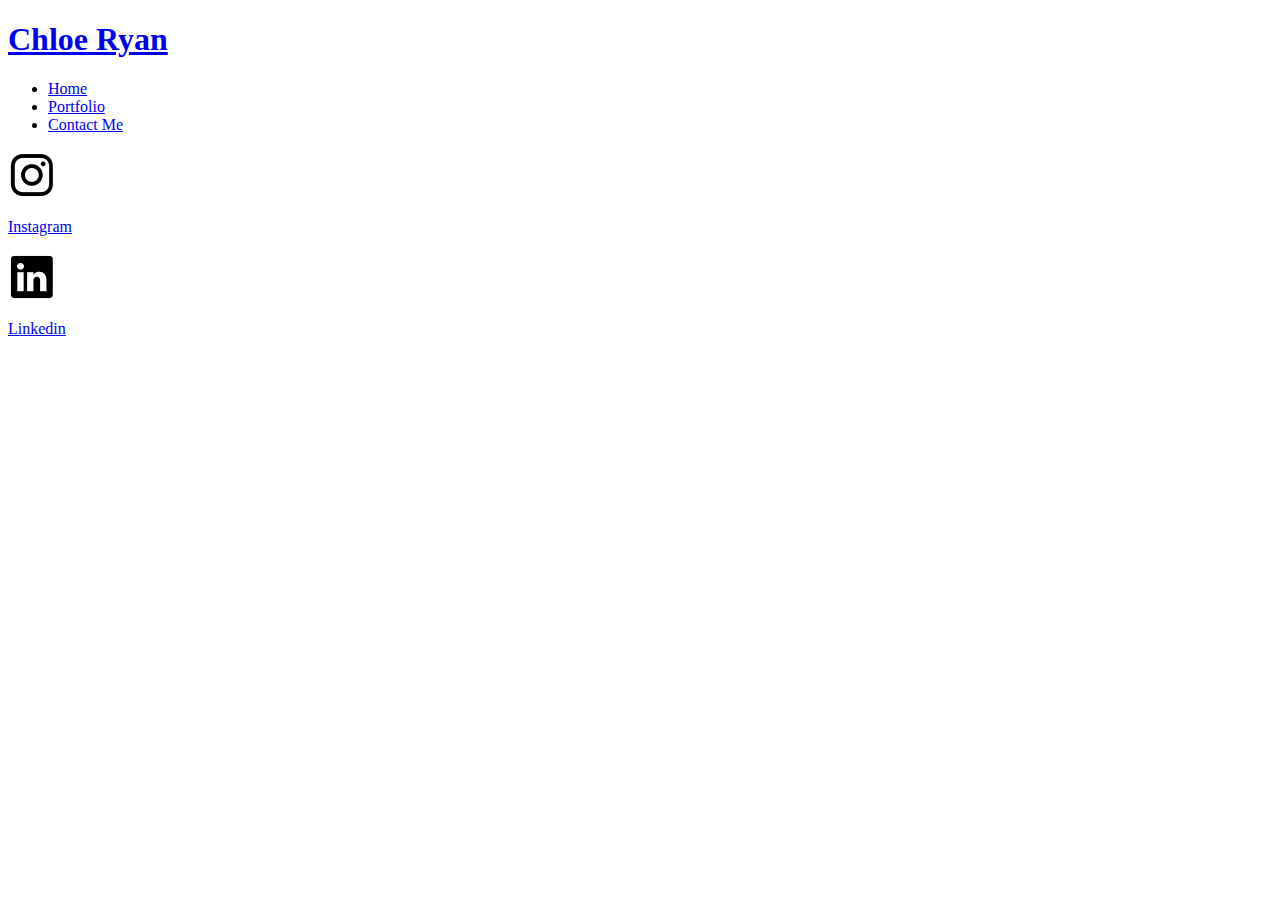
==== contact.html @ 8256667f "changes to file structure" ====
<!DOCTYPE html>
<html>
    <head>

    </head>
    <body>
        <div class="header" id="contact_header">
            <h1 class="headerItem" id="contact_title">
                <a href="index.html">Chloe Ryan</a>              
            </h1>

            <div class="headerItem" id="index_navBar">
                <ul class="navBarContents" id="index_navBarContents">
                    <li class="navBarItem">
                        <a href="index.html">Home</a>
                    </li>
                    <li class="navBarItem">
                        <a href="portfolio.html">Portfolio</a>
                    </li>
                    <li class="navBarItem"> 
                        <a href="contact.html">Contact Me</a>
                    </li>
                </ul>
            </div>
        </div>

        <div class="footer" id="contact_footer">
            <a class="instagramLogo" href="https://www.instagram.com" target="_blank">
                <img class="instagramLogoImage" id="contact_instagramLogoImage" src="./assets/images/Other Images/instagram48.png">
                <p>Instagram</p>
            </a>
            <a class="linkedinLogo" href="https://linkedin.com" target="_blank">
                <img class="linkedinLogoImage" id="contact_linkedinLogoImage" src="./assets/images/Other Images/linkedin48.png">
                <p>Linkedin</p>
            </a>
        </div>
    </body>
</html>
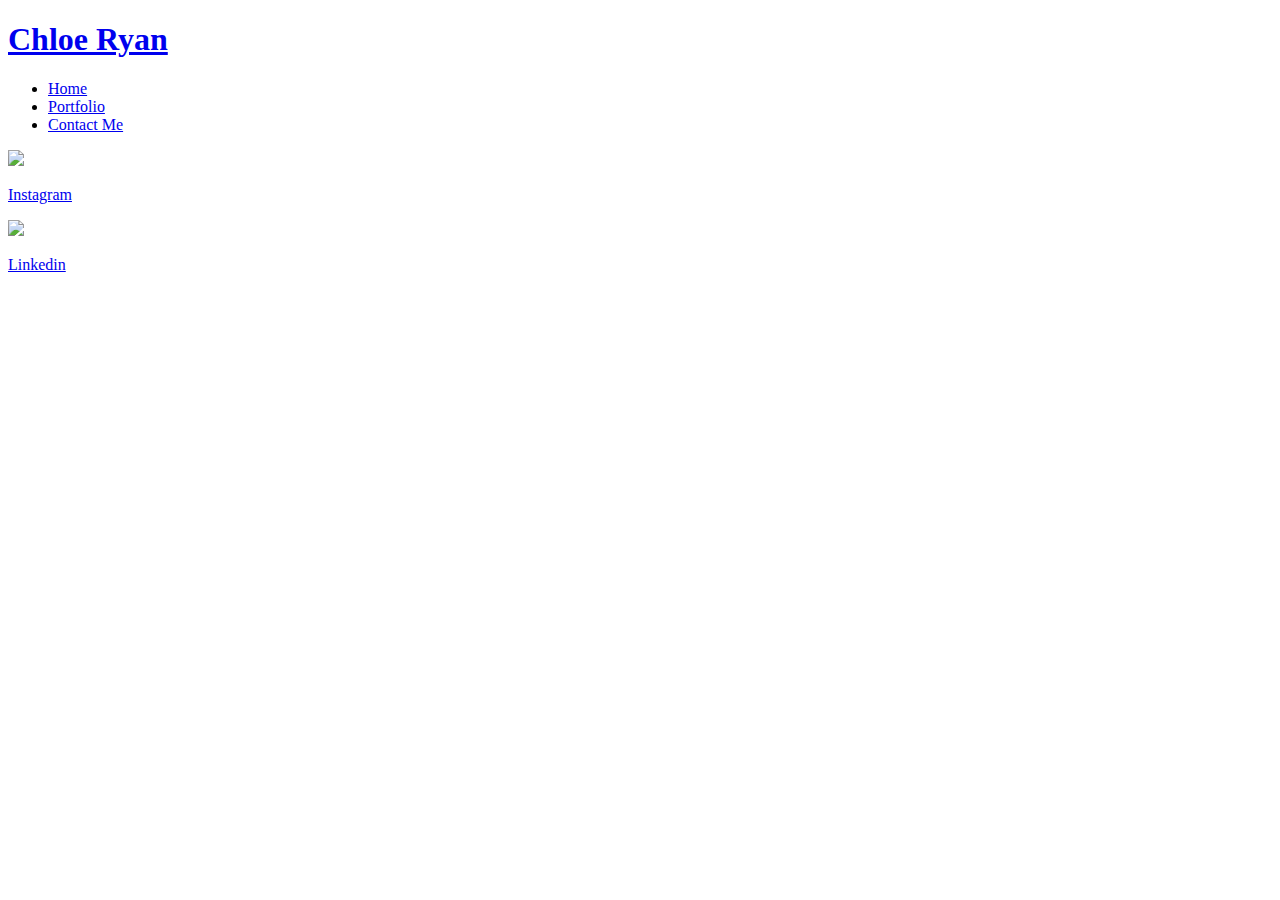
==== commit eb8840f1: "small updates and changes" ====
--- a/contact.html
+++ b/contact.html
@@ -24,6 +24,11 @@
             </div>
         </div>
 
+        <div class="mainContentWindow" id="mainContentWindow_contact">
+            
+        </div>
+
+
         <div class="footer" id="contact_footer">
             <a class="instagramLogo" href="https://www.instagram.com" target="_blank">
                 <img class="instagramLogoImage" id="contact_instagramLogoImage" src="./assets/images/Other Images/instagram48.png">
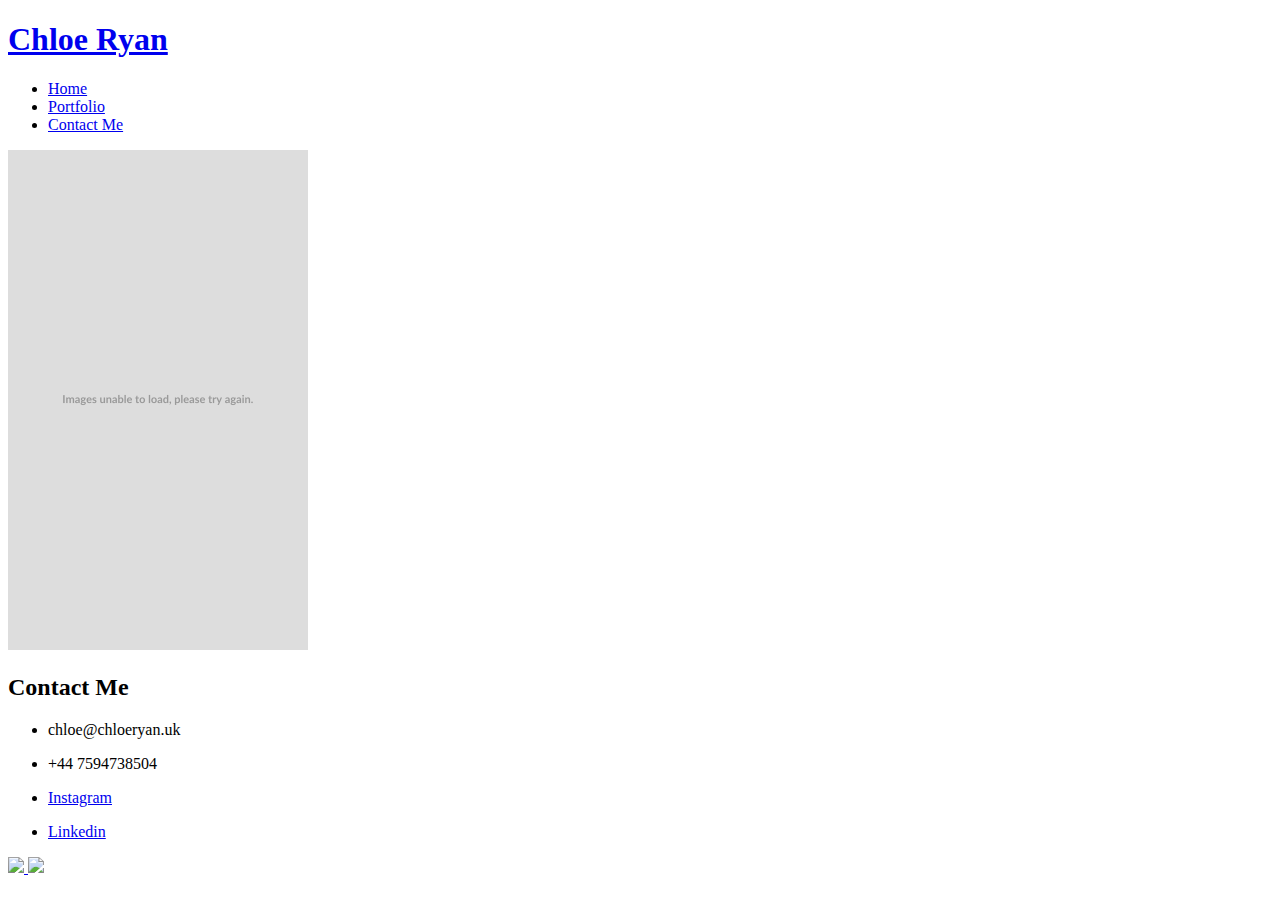
==== commit 60302f73: "updated to include content" ====
--- a/contact.html
+++ b/contact.html
@@ -25,18 +25,45 @@
         </div>
 
         <div class="mainContentWindow" id="mainContentWindow_contact">
-            
+            <div class="contactImageDiv">
+                <img class="contantImage" src="./assets/images/Other Images/placeholder300x500.png">    
+            </div>
+            <div class="contactInfoDiv">
+                <div class="contactInfoHeader">
+                    <h2>Contact Me</h2>
+                </div>
+                <div class="contactInfoContent">
+                    <ul>
+                        <li>
+                            <p>chloe@chloeryan.uk</p>
+                        </li>
+                        <li>
+                            <p>+44 7594738504</p>
+                        </li>
+                        <li>
+                            <p>
+                                <a href="https://instagram.com">Instagram</a>
+                            </p>
+                        </li>
+                        <li>
+                            <p>
+                                <a href="https://linkedin.com">Linkedin</a>
+                            </p>
+                        </li>
+                    </ul>
+                </div>
+
+
+            </div>
         </div>
 
 
         <div class="footer" id="contact_footer">
             <a class="instagramLogo" href="https://www.instagram.com" target="_blank">
                 <img class="instagramLogoImage" id="contact_instagramLogoImage" src="./assets/images/Other Images/instagram48.png">
-                <p>Instagram</p>
             </a>
             <a class="linkedinLogo" href="https://linkedin.com" target="_blank">
                 <img class="linkedinLogoImage" id="contact_linkedinLogoImage" src="./assets/images/Other Images/linkedin48.png">
-                <p>Linkedin</p>
             </a>
         </div>
     </body>
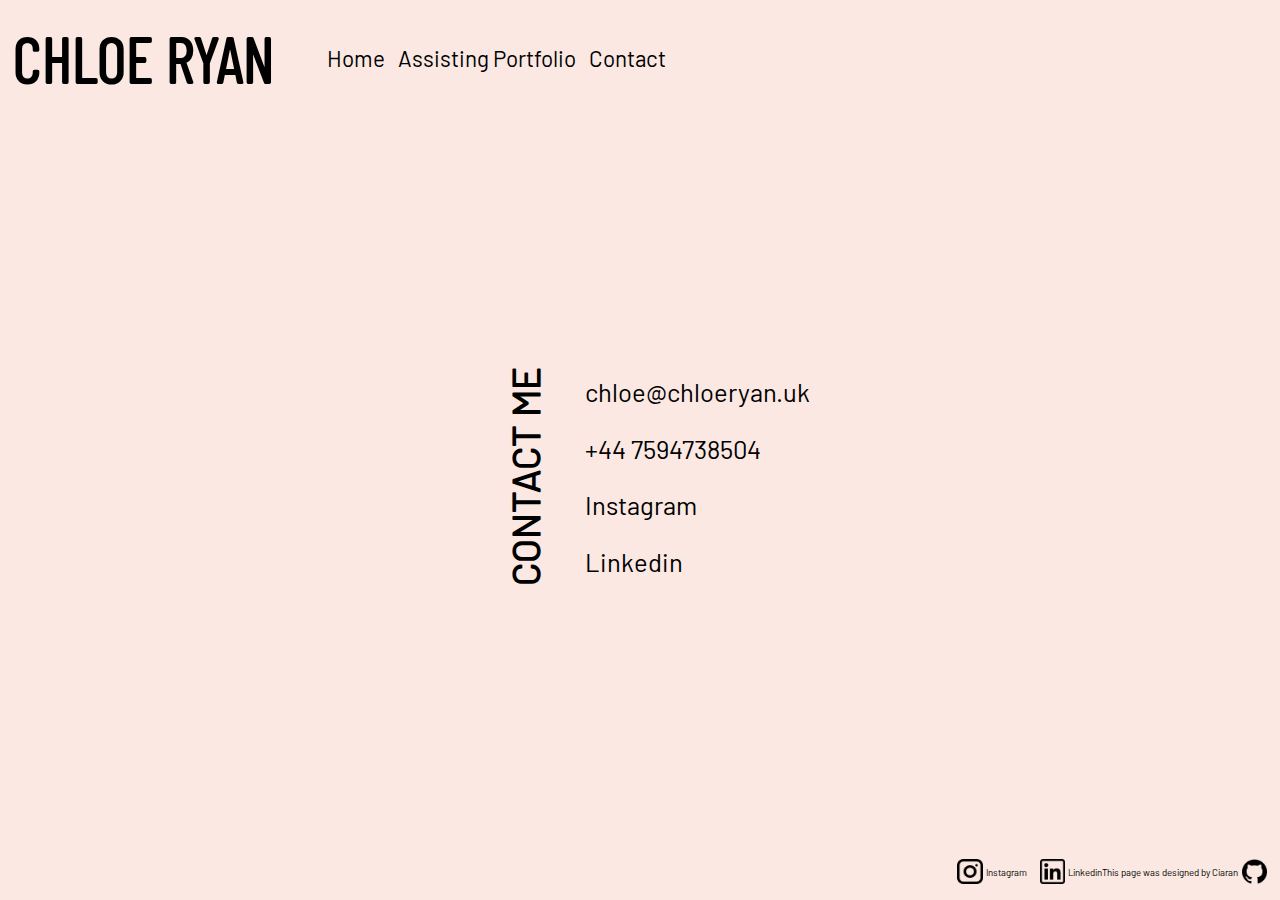
==== commit c6d50114: "commit" ====
--- a/contact.html
+++ b/contact.html
@@ -1,70 +1,67 @@
 <!DOCTYPE html>
-<html>
-    <head>
+<html lang="en">
+<head>
+    <meta charset="UTF-8">
+    <meta name="viewport" content="width=device-width, initial-scale=1.0">
+    <link href="./assets/css/contact.css" rel="stylesheet">
+    <link href="./assets/css/mainLayout.css" rel="stylesheet">
+    <title>Document</title>
+</head>
+<body>
+    <div class="headerBar">
+        <h1 class="headerText">
+            <a href="index.html">CHLOE RYAN</a>
+        </h1>
+        <ul class="navBar">
+            <li><a class="navBarLink" href="index.html">Home</a></li>
+            <li><a class="navBarLink" href="portfolio.html">Assisting Portfolio</a></li>
+            <li><a class="navBarLink" href="#">Contact</a></li>
+        </ul>
+    </div>
 
-    </head>
-    <body>
-        <div class="header" id="contact_header">
-            <h1 class="headerItem" id="contact_title">
-                <a href="index.html">Chloe Ryan</a>              
-            </h1>
 
-            <div class="headerItem" id="index_navBar">
-                <ul class="navBarContents" id="index_navBarContents">
-                    <li class="navBarItem">
-                        <a href="index.html">Home</a>
-                    </li>
-                    <li class="navBarItem">
-                        <a href="portfolio.html">Portfolio</a>
-                    </li>
-                    <li class="navBarItem"> 
-                        <a href="contact.html">Contact Me</a>
-                    </li>
-                </ul>
+    <div class="mainContent">
+        <div class="mainContent-box">
+            <h2 class="contactMe-title">CONTACT ME</h2>
+            <div class="contact-items">
+                <p>chloe@chloeryan.uk</p>
+                <p>+44 7594738504</p>
+                <p><a href="https://www.instagram.com">Instagram</a></p>
+                <p><a href="https://www.linkedin.com">Linkedin</a></p>
             </div>
         </div>
-
-        <div class="mainContentWindow" id="mainContentWindow_contact">
-            <div class="contactImageDiv">
-                <img class="contantImage" src="./assets/images/Other Images/placeholder300x500.png">    
-            </div>
-            <div class="contactInfoDiv">
-                <div class="contactInfoHeader">
-                    <h2>Contact Me</h2>
-                </div>
-                <div class="contactInfoContent">
-                    <ul>
-                        <li>
-                            <p>chloe@chloeryan.uk</p>
-                        </li>
-                        <li>
-                            <p>+44 7594738504</p>
-                        </li>
-                        <li>
-                            <p>
-                                <a href="https://instagram.com">Instagram</a>
-                            </p>
-                        </li>
-                        <li>
-                            <p>
-                                <a href="https://linkedin.com">Linkedin</a>
-                            </p>
-                        </li>
-                    </ul>
-                </div>
+    </div>
 
 
+    <div class="footerBar">
+        <div class="footerBar-contact">
+            <div class="footerBar-item">
+                <a class="footerBar-image" href="https://www.instagram.com">
+                    <img src="./assets/images/Other Images/instagram.png">
+                </a>
+                <a class="footerBar-link" href="https://instagram.com">
+                    Instagram
+                </a>
+            </div>
+            <div class="footerBar-item">
+                <a class="footerBar-image" href="https://www.linkedin.com">
+                    <img src="./assets/images/Other Images/linkedin.png">
+                </a>
+                <a class="footerBar-link" href="https://linkedin.com">
+                    Linkedin
+                </a>
             </div>
         </div>
-
-
-        <div class="footer" id="contact_footer">
-            <a class="instagramLogo" href="https://www.instagram.com" target="_blank">
-                <img class="instagramLogoImage" id="contact_instagramLogoImage" src="./assets/images/Other Images/instagram48.png">
-            </a>
-            <a class="linkedinLogo" href="https://linkedin.com" target="_blank">
-                <img class="linkedinLogoImage" id="contact_linkedinLogoImage" src="./assets/images/Other Images/linkedin48.png">
-            </a>
+        <div class="footerBar-devCredit">
+            <div class="footerBar-item">
+                <a class="footerBar-link" href="https://linkedin.com">
+                    This page was designed by Ciaran
+                </a>
+                <a class="footerBar-image" href="https://github.com">
+                    <img src="./assets/images/Other Images/github.png">
+                </a>
+            </div>
         </div>
-    </body>
+    </div>
+</body>
 </html>--- a/assets/css/contact.css
+++ b/assets/css/contact.css
@@ -0,0 +1,23 @@
+.mainContent{
+    justify-content: center;
+    align-items: center;
+
+    max-height: 83vh;
+    height: 83vh;
+}
+.mainContent-box{
+    display: flex;
+    gap: 0.5vh;
+    margin: 0;
+
+    justify-content: flex-start;
+    align-items: center;
+}
+.mainContent-box p{
+    font-size: 2vw;
+}
+.mainContent-box h2{
+    writing-mode: vertical-lr;
+    transform: rotate(180deg);
+    font-size: 3vw;
+}--- a/assets/css/mainLayout.css
+++ b/assets/css/mainLayout.css
@@ -0,0 +1,115 @@
+html{
+    width: 100vw;
+    max-width: 100vw;
+    height: 100vh;
+    max-height: 100vh;
+}
+body{
+    background-color: #fbe8e2;
+
+    width: 100vw;
+    max-width: 100vw;
+    height: 100vh;
+    max-height: 100vh;
+
+    margin: 0;
+    padding: 0;
+
+    overflow: hidden;
+
+    font-family: barlowRegular;
+}
+h1{
+    margin: 0;
+
+    font-size: 5vw;
+    font-family: barlowCondensed;
+}
+
+h1 a:hover{
+    color: #000;
+}
+ul{
+    margin: 0;
+
+    list-style-type: none;
+    display: flex;
+    gap: 1vw;
+
+    font-size: 1.75vw;
+    margin-left: 1%;
+}
+a{
+    text-decoration: none;
+    color: #000;
+}
+a:hover{
+    color: #a9a9a9;
+    font-weight: bold;
+}
+
+.box{
+    display: flex;
+    flex-direction: column;
+
+    height: 100vh;
+    max-height: 100vh;
+}
+
+
+.headerBar{
+    height: 10vh;
+    max-height: 10vh;
+    margin-left: 1vw;
+    padding-top: 1vw;
+
+    display: flex;
+    align-items: center;
+}
+.mainContent{
+    display: flex;
+}
+.footerBar{
+    justify-self: end;
+
+    display: flex;
+    align-items: center;
+    justify-content: space-between;
+
+    height: 5vh;
+    max-height: 5vh;
+
+    margin-left: 1vw;
+    margin-right: 1vw;
+
+    font-size: 0.75vw;
+}
+.footerBar-image img{
+    max-width: 2vw;
+    width: 2vw;
+}
+.footerBar-contact{
+    display: flex;
+    align-items: center;
+    gap: 1vw;
+}
+.footerBar-devCredit{
+    display: flex;
+    align-items: center;
+    gap: 1vw;
+}
+.footerBar-item{
+    display: flex;
+    align-items: center;
+    gap: 0.25vw;
+}
+
+@font-face {
+    font-family: barlowRegular;
+    src: url("../fonts/Barlow-Regular.ttf");
+}
+@font-face {
+    font-family: barlowCondensed;
+    src: url("../fonts/BarlowCondensed-Regular.ttf");
+}
+
